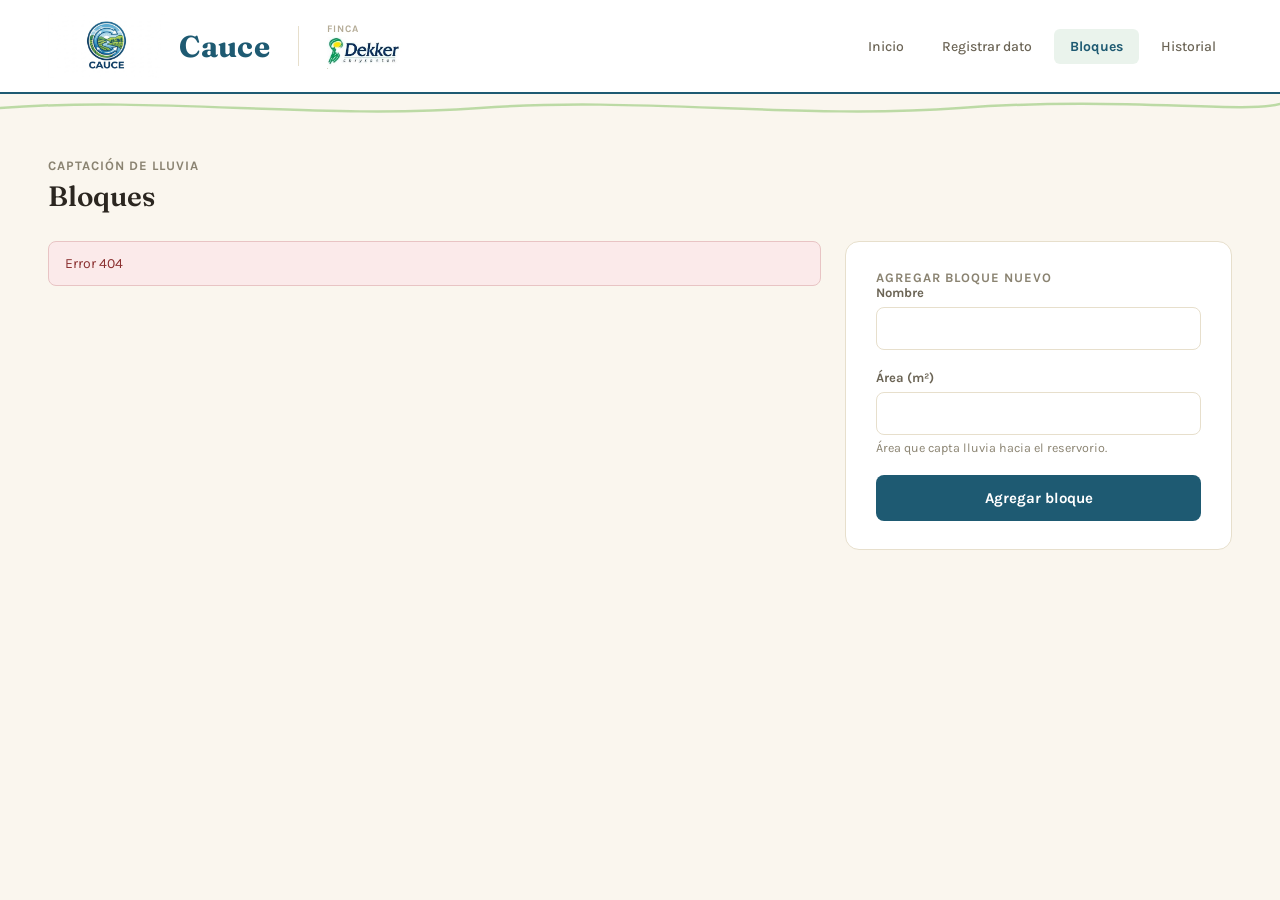
==== frontend/bloques.html @ ff834d20 "Pantalla de bloques con lista y formulario" ====
<!DOCTYPE html>
<html lang="es">
<head>
  <meta charset="UTF-8">
  <meta name="viewport" content="width=device-width, initial-scale=1">
  <title>Cauce — Bloques</title>
  <link rel="stylesheet" href="style.css">
</head>
<body>
  <header id="encabezado" data-pagina="bloques"></header>

  <main class="pagina">
    <div>
      <div class="antetitulo">Captación de lluvia</div>
      <h1 class="titulo-pagina">Bloques</h1>
    </div>

    <div class="dos-columnas">
      <section>
        <div id="mensaje-bloques"></div>
        <div class="lista-bloques" id="lista-bloques"></div>
        <p class="total-bloques" id="total-bloques"></p>
      </section>

      <section class="tarjeta tarjeta-formulario">
        <div class="antetitulo">Agregar bloque nuevo</div>
        <div id="mensaje-formulario"></div>

        <form id="formulario-bloque">
          <div class="campo">
            <label for="campo-nombre">Nombre</label>
            <input type="text" id="campo-nombre" required autocomplete="off">
          </div>

          <div class="campo">
            <label for="campo-area">Área (m²)</label>
            <input type="number" id="campo-area" step="any" min="0" required autocomplete="off">
            <div class="ayuda-campo">Área que capta lluvia hacia el reservorio.</div>
          </div>

          <button type="submit" class="boton-enviar" id="boton-guardar-bloque">Agregar bloque</button>
        </form>
      </section>
    </div>
  </main>

  <script src="js/utilidades.js"></script>
  <script src="js/api.js"></script>
  <script src="js/encabezado.js"></script>
  <script src="js/bloques.js"></script>
</body>
</html>
---- frontend/style.css ----
/* ===== Tipografías (archivos locales, funcionan sin internet) ===== */
@font-face {
  font-family: "Fraunces";
  font-weight: 500 700;
  font-display: swap;
  src: url("fonts/fraunces-latin.woff2") format("woff2");
}

@font-face {
  font-family: "Karla";
  font-weight: 400 700;
  font-display: swap;
  src: url("fonts/karla-latin.woff2") format("woff2");
}

/* ===== Colores del diseño (se definen una sola vez) ===== */
:root {
  --crema: #faf6ee;
  --blanco: #ffffff;
  --petroleo: #1e5a72;
  --verde-suave: #eaf3ec;
  --verde-aviso-borde: #cde4d1;
  --texto: #2b2620;
  --gris: #6b6455;
  --gris-claro: #8a8371;
  --gris-muy-claro: #b5ac97;
  --borde: #e7dfcc;
  --linea: #f0ebdc;
  --verde: #5b9b4d;
  --naranja: #d98a3d;
  --onda: #8bc46b;
  --entrada-fondo: #e5f0e1;
  --entrada-texto: #3f6e37;
  --salida-fondo: #fbeada;
  --salida-texto: #b5691e;
  --error-fondo: #fbeaea;
  --error-borde: #e8c4c4;
  --error-texto: #8a2f2f;
}

/* ===== Base ===== */
body {
  margin: 0;
  background: var(--crema);
  color: var(--texto);
  font-family: "Karla", system-ui, sans-serif;
}

h1,
h2,
h3 {
  margin: 0;
  font-family: "Fraunces", Georgia, serif;
  font-weight: 600;
}

a {
  color: var(--petroleo);
  text-decoration: none;
}

/* ===== Encabezado y onda ===== */
.encabezado {
  display: flex;
  align-items: center;
  justify-content: space-between;
  gap: 16px;
  padding: 14px 48px;
  background: var(--blanco);
  border-bottom: 2px solid var(--petroleo);
}

.marca {
  display: flex;
  align-items: center;
  gap: 28px;
}

.marca-cauce {
  display: flex;
  align-items: center;
  gap: 14px;
}

.marca-cauce img {
  display: block;
  width: auto;
  height: 64px;
}

.marca-nombre {
  font-family: "Fraunces", Georgia, serif;
  font-size: 30px;
  font-weight: 700;
  letter-spacing: 0.3px;
  color: var(--petroleo);
}

.finca {
  display: flex;
  align-items: center;
  gap: 28px;
}

.finca-separador {
  width: 1.5px;
  height: 40px;
  background: var(--borde);
}

.finca-etiqueta {
  display: block;
  margin-bottom: 2px;
  font-size: 10px;
  font-weight: 700;
  letter-spacing: 0.8px;
  text-transform: uppercase;
  color: var(--gris-muy-claro);
}

.finca img {
  display: block;
  height: 32px;
  width: auto;
  object-fit: contain;
}

.menu {
  display: flex;
  flex-wrap: wrap;
  gap: 6px;
}

.menu a {
  padding: 9px 16px;
  border-radius: 6px;
  font-size: 14px;
  font-weight: 500;
  color: var(--gris);
}

.menu a.activo {
  background: var(--verde-suave);
  font-weight: 700;
  color: var(--petroleo);
}

.onda {
  display: block;
  width: 100%;
  height: 28px;
}

/* ===== Estructura de las páginas ===== */
.pagina {
  display: flex;
  flex-direction: column;
  gap: 28px;
  max-width: 1280px;
  margin: 0 auto;
  padding: 36px 48px 48px;
  box-sizing: border-box;
}

.antetitulo {
  font-size: 13px;
  font-weight: 700;
  letter-spacing: 1px;
  text-transform: uppercase;
  color: var(--gris-claro);
}

.titulo-pagina {
  margin-top: 6px;
  font-size: 28px;
}

/* ===== Tarjetas ===== */
.tarjeta {
  padding: 30px 32px;
  background: var(--blanco);
  border: 1.5px solid var(--borde);
  border-radius: 10px;
}

.tarjeta h2 {
  margin-bottom: 18px;
  font-size: 18px;
}

/* ===== Inicio: nivel del reservorio ===== */
.nivel {
  position: relative;
  overflow: hidden;
  padding: 38px 40px;
}

.nivel-aro {
  position: absolute;
  top: -20px;
  right: -20px;
  width: 140px;
  height: 140px;
  opacity: 0.08;
}

.nivel-etiqueta {
  font-size: 14px;
  font-weight: 600;
  color: var(--gris-claro);
}

.nivel-valor {
  display: flex;
  flex-wrap: wrap;
  align-items: baseline;
  gap: 10px;
  margin-top: 10px;
}

.nivel-cifra {
  font-family: "Fraunces", Georgia, serif;
  font-size: 68px;
  font-weight: 700;
  color: var(--petroleo);
}

.nivel-capacidad {
  font-size: 22px;
  font-weight: 500;
  color: var(--gris-claro);
}

.barra {
  height: 12px;
  margin-top: 22px;
  overflow: hidden;
  background: var(--linea);
  border: 1px solid var(--borde);
  border-radius: 6px;
}

.barra-relleno {
  width: 0;
  height: 100%;
  background: var(--verde);
}

.nivel-nota {
  margin-top: 9px;
  font-size: 13px;
  color: var(--gris-claro);
}

/* ===== Botones y enlaces grandes ===== */
.acciones {
  display: flex;
  flex-wrap: wrap;
  gap: 14px;
}

.boton-grande {
  display: flex;
  flex: 1;
  align-items: center;
  justify-content: space-between;
  min-width: 240px;
  padding: 18px 22px;
  box-sizing: border-box;
  font-size: 15px;
  font-weight: 700;
  border-radius: 8px;
}

.boton-grande.primario {
  background: var(--petroleo);
  color: var(--blanco);
}

.boton-grande.secundario {
  background: var(--blanco);
  border: 1.5px solid var(--petroleo);
  color: var(--petroleo);
}

/* ===== Lista de últimos registros ===== */
.registro-fila {
  display: flex;
  align-items: center;
  justify-content: space-between;
  gap: 14px;
  padding: 13px 0;
  border-bottom: 1px solid var(--linea);
}

.registro-fila:last-child {
  border-bottom: none;
}

.registro-izquierda {
  display: flex;
  align-items: center;
  gap: 14px;
}

.punto {
  flex: none;
  width: 7px;
  height: 7px;
  border-radius: 50%;
}

.punto.entrada {
  background: var(--verde);
}

.punto.salida {
  background: var(--naranja);
}

.registro-fuente {
  font-size: 14px;
  font-weight: 600;
}

.registro-detalle {
  font-size: 12px;
  color: var(--gris-claro);
}

.registro-cantidad {
  font-size: 14px;
  font-weight: 700;
  white-space: nowrap;
}

.registro-cantidad.entrada {
  color: var(--verde);
}

.registro-cantidad.salida {
  color: var(--naranja);
}

/* ===== Mensajes ===== */
.mensaje-vacio {
  font-size: 14px;
  color: var(--gris-claro);
}

.mensaje-error {
  padding: 13px 16px;
  font-size: 14px;
  color: var(--error-texto);
  background: var(--error-fondo);
  border: 1.5px solid var(--error-borde);
  border-radius: 8px;
}

/* ===== Historial ===== */
.cabecera-con-filtro {
  display: flex;
  flex-wrap: wrap;
  align-items: flex-end;
  justify-content: space-between;
  gap: 16px;
}

.filtro {
  padding: 9px 14px;
  background: var(--blanco);
  color: var(--texto);
  font-family: "Karla", system-ui, sans-serif;
  font-size: 13px;
  border: 1.5px solid var(--borde);
  border-radius: 6px;
}

.tarjeta-tabla {
  padding: 8px 22px 22px;
}

.tabla-scroll {
  overflow-x: auto;
}

table {
  width: 100%;
  border-collapse: collapse;
}

th {
  padding: 12px 16px;
  text-align: left;
  font-size: 12px;
  font-weight: 700;
  letter-spacing: 0.5px;
  text-transform: uppercase;
  color: var(--gris-claro);
}

td {
  padding: 15px 16px;
  font-size: 14px;
  white-space: nowrap;
  border-top: 1px solid var(--linea);
}

.valor-fuerte {
  font-weight: 700;
}

.etiqueta {
  padding: 4px 10px;
  font-size: 12px;
  font-weight: 700;
  border-radius: 5px;
}

.etiqueta.entrada {
  background: var(--entrada-fondo);
  color: var(--entrada-texto);
}

.etiqueta.salida {
  background: var(--salida-fondo);
  color: var(--salida-texto);
}
/* ===== Celular ===== */
@media (max-width: 800px) {
  .encabezado {
    flex-direction: column;
    align-items: flex-start;
    padding: 14px 16px;
  }

  .pagina {
    padding: 24px 16px 40px;
  }

  .nivel {
    padding: 28px 22px;
  }

  .nivel-cifra {
    font-size: 52px;
  }

  .tarjeta {
    padding: 22px 20px;
  }
}
/* ---------- Formulario de registro ---------- */
.tarjeta-formulario {
  max-width: 620px;
  background: var(--blanco);
  border: 1.5px solid var(--borde);
  border-radius: 14px;
  padding: 28px 30px;
}

.campo {
  margin-bottom: 20px;
}

.campo label {
  display: block;
  font-size: 13px;
  font-weight: 700;
  color: var(--gris);
  margin-bottom: 7px;
}

.campo input,
.campo select,
.campo textarea {
  width: 100%;
  box-sizing: border-box;
  padding: 12px 14px;
  border-radius: 8px;
  border: 1.5px solid var(--borde);
  background: var(--blanco);
  font-family: inherit;
  font-size: 14px;
  color: var(--texto);
}

.campo input:focus,
.campo select:focus,
.campo textarea:focus {
  outline: none;
  border-color: var(--petroleo);
}

.campo textarea {
  resize: vertical;
  min-height: 80px;
}

.campos-dos {
  display: grid;
  grid-template-columns: 1fr 1fr;
  gap: 16px;
}

.ayuda-campo {
  margin-top: 6px;
  font-size: 12.5px;
  color: var(--gris-claro);
}

.boton-enviar {
  width: 100%;
  padding: 14px;
  border: none;
  border-radius: 8px;
  background: var(--petroleo);
  color: var(--blanco);
  font-family: inherit;
  font-size: 15px;
  font-weight: 700;
  cursor: pointer;
}

.boton-enviar:disabled {
  opacity: 0.6;
  cursor: default;
}

.aviso-ok {
  margin-bottom: 20px;
  padding: 13px 16px;
  border-radius: 8px;
  border: 1.5px solid var(--verde-aviso-borde);
  background: var(--verde-suave);
  font-size: 14px;
  color: var(--petroleo);
}

@media (max-width: 800px) {
  .campos-dos {
    grid-template-columns: 1fr;
  }

  .tarjeta-formulario {
    padding: 22px 18px;
  }
}
/* ---------- Bloques ---------- */
.dos-columnas {
  display: grid;
  grid-template-columns: 2fr 1fr;
  gap: 24px;
  align-items: start;
}

.lista-bloques {
  display: grid;
  gap: 14px;
}

.tarjeta-bloque {
  display: flex;
  justify-content: space-between;
  align-items: center;
  background: var(--blanco);
  border: 1.5px solid var(--borde);
  border-radius: 14px;
  padding: 22px 26px;
}

.nombre-bloque {
  font-weight: 700;
  color: var(--texto);
}

.area-bloque {
  font-family: "Fraunces", Georgia, serif;
  font-weight: 700;
  font-size: 21px;
  color: var(--petroleo);
}

.total-bloques {
  margin-top: 4px;
  font-size: 13px;
  color: var(--gris-claro);
}

@media (max-width: 800px) {
  .dos-columnas {
    grid-template-columns: 1fr;
  }
}
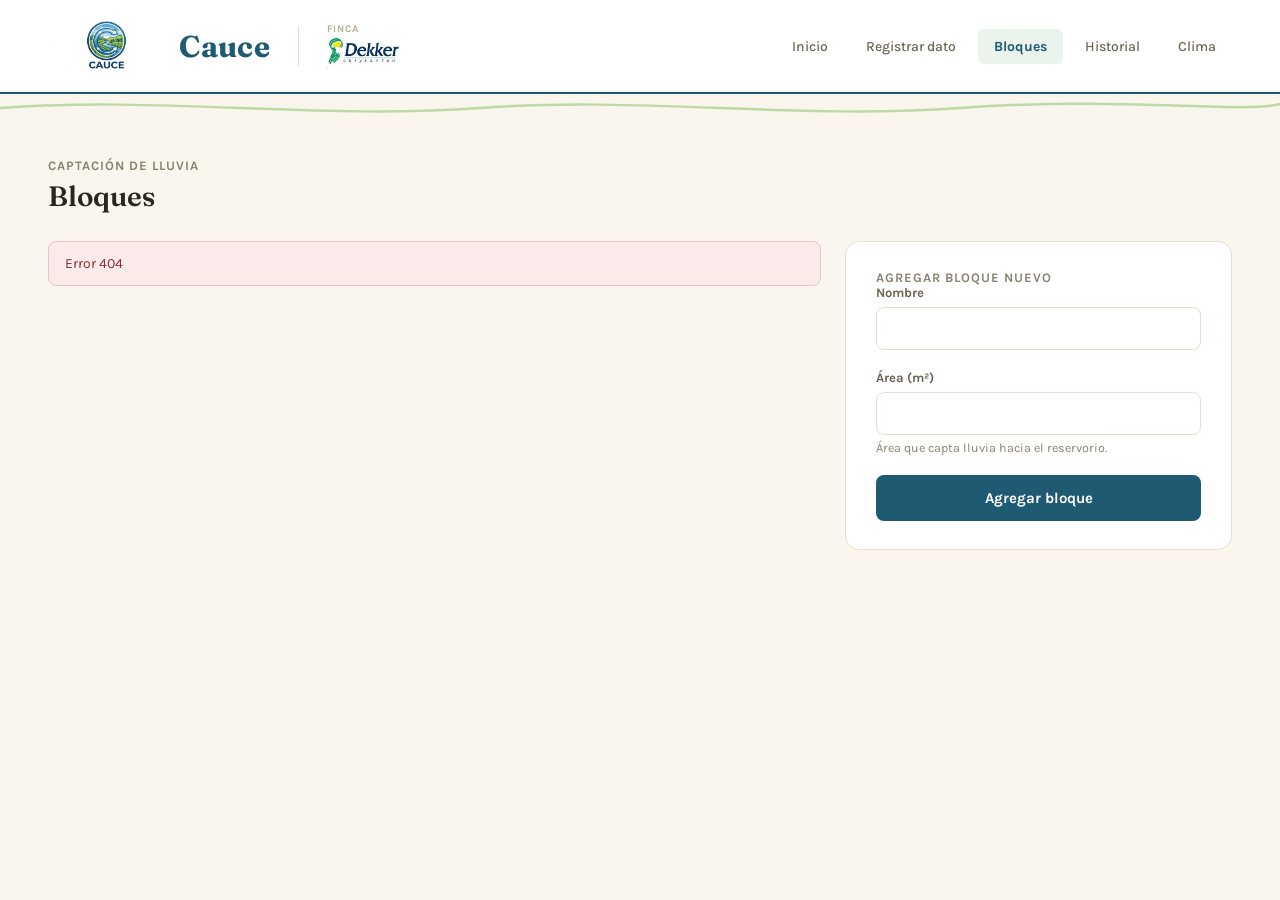
==== commit 3247532b: "Botones para editar y eliminar bloques" ====
--- a/frontend/bloques.html
+++ b/frontend/bloques.html
@@ -42,6 +42,39 @@
         </form>
       </section>
     </div>
+        <dialog class="dialogo" id="dialogo-bloque">
+      <form id="formulario-dialogo">
+        <h2 id="titulo-dialogo"></h2>
+        <p class="resumen-anular" id="resumen-dialogo"></p>
+        <div id="mensaje-dialogo"></div>
+
+        <div id="campos-edicion">
+          <div class="campo">
+            <label for="editar-nombre">Nombre</label>
+            <input type="text" id="editar-nombre" required maxlength="100" autocomplete="off">
+          </div>
+          <div class="campo">
+            <label for="editar-area">Área (m²)</label>
+            <input type="number" id="editar-area" step="any" min="0.01" required autocomplete="off">
+          </div>
+        </div>
+
+        <p class="aviso-recalculo">
+          Cambiar el área o eliminar un bloque recalcula toda la lluvia registrada
+          desde la fecha de inicio.
+        </p>
+
+        <div class="campo">
+          <label for="clave-dialogo">Clave de administrador</label>
+          <input type="password" id="clave-dialogo" required autocomplete="off">
+        </div>
+
+        <div class="botones-dialogo">
+          <button type="button" class="boton-secundario" id="boton-cancelar">Cancelar</button>
+          <button type="submit" id="boton-confirmar"></button>
+        </div>
+      </form>
+    </dialog>
   </main>
 
   <script src="js/utilidades.js"></script>
--- a/frontend/style.css
+++ b/frontend/style.css
@@ -591,4 +591,548 @@
   .dos-columnas {
     grid-template-columns: 1fr;
   }
+}
+/* ---------- Clima y predicción ---------- */
+:root {
+  --serie-mejor: #1677a8;
+  --serie-peor: #c4741f;
+}
+
+#mensaje-clima:empty,
+#alerta-clima:empty {
+  display: none;
+}
+
+.dias-clima {
+  display: grid;
+  grid-template-columns: repeat(3, 1fr);
+  gap: 18px;
+}
+
+.dia-clima {
+  padding: 24px 26px;
+  transition: transform 0.2s ease, box-shadow 0.2s ease;
+}
+
+.dia-clima:hover {
+  transform: translateY(-3px);
+  box-shadow: 0 10px 24px rgba(30, 90, 114, 0.1);
+}
+
+.lluvia-dia {
+  margin-top: 12px;
+  font-family: "Fraunces", Georgia, serif;
+  font-size: 44px;
+  font-weight: 700;
+  line-height: 1;
+  color: var(--petroleo);
+}
+
+.unidad-dia {
+  margin-top: 4px;
+  font-size: 13px;
+  color: var(--gris);
+}
+
+.barra-probabilidad {
+  height: 6px;
+  margin: 16px 0 8px;
+  background: var(--linea);
+  border-radius: 3px;
+  overflow: hidden;
+}
+
+.relleno-probabilidad {
+  height: 100%;
+  background: var(--serie-mejor);
+  border-radius: 3px;
+  animation: crecer 0.8s ease-out;
+}
+
+.dato-dia {
+  margin-top: 4px;
+  font-size: 13px;
+  color: var(--gris);
+}
+
+.aporte-dia {
+  margin-top: 14px;
+  padding-top: 12px;
+  border-top: 1px solid var(--linea);
+  font-size: 14px;
+  font-weight: 700;
+  color: var(--petroleo);
+}
+
+.alerta {
+  display: flex;
+  align-items: center;
+  gap: 12px;
+  padding: 14px 18px;
+  font-size: 14px;
+  color: var(--error-texto);
+  background: var(--error-fondo);
+  border: 1.5px solid var(--error-borde);
+  border-radius: 8px;
+}
+
+.alerta-icono {
+  display: grid;
+  place-items: center;
+  flex-shrink: 0;
+  width: 24px;
+  height: 24px;
+  font-weight: 700;
+  color: var(--blanco);
+  background: var(--error-texto);
+  border-radius: 50%;
+}
+
+.cabecera-grafico {
+  display: flex;
+  justify-content: space-between;
+  align-items: flex-start;
+  gap: 16px;
+  flex-wrap: wrap;
+}
+.tarjeta .cabecera-grafico h2 {
+  margin-bottom: 4px;
+}
+
+.subtitulo-grafico {
+  margin: 0;
+  font-size: 13px;
+  color: var(--gris-claro);
+}
+
+.leyenda {
+  display: flex;
+  gap: 18px;
+  font-size: 13px;
+  color: var(--gris);
+}
+
+.leyenda-item {
+  display: flex;
+  align-items: center;
+  gap: 8px;
+}
+
+.clave-linea {
+  width: 18px;
+  height: 3px;
+  border-radius: 2px;
+}
+
+.clave-mejor {
+  background: var(--serie-mejor);
+}
+
+.clave-peor {
+  background: var(--serie-peor);
+}
+
+.grafico {
+  position: relative;
+  margin-top: 18px;
+}
+
+.grafico svg {
+  display: block;
+  max-width: 100%;
+  overflow: visible;
+}
+
+.grafico svg:focus-visible {
+  outline: 2px solid var(--petroleo);
+  outline-offset: 4px;
+  border-radius: 4px;
+}
+
+.rejilla {
+  stroke: var(--linea);
+  stroke-width: 1;
+}
+
+.texto-eje,
+.texto-referencia {
+  font-size: 12px;
+  fill: var(--gris-claro);
+}
+
+.linea-capacidad,
+.linea-critica {
+  stroke-width: 1.5;
+  stroke-dasharray: 5 5;
+}
+
+.linea-capacidad {
+  stroke: var(--gris-muy-claro);
+}
+
+.linea-critica {
+  stroke: var(--error-texto);
+  opacity: 0.6;
+}
+
+.banda {
+  fill: var(--serie-mejor);
+  opacity: 0.08;
+}
+
+.serie {
+  fill: none;
+  stroke-width: 2.5;
+  stroke-linecap: round;
+  stroke-linejoin: round;
+  animation: dibujar 1.2s ease-out forwards;
+}
+
+.serie.mejor,
+.punto.mejor {
+  stroke: var(--serie-mejor);
+}
+
+.serie.peor,
+.punto.peor {
+  stroke: var(--serie-peor);
+}
+
+.punto {
+  fill: var(--blanco);
+  stroke-width: 2.5;
+  transition: r 0.15s ease;
+}
+
+.punto.activo {
+  r: 7;
+}
+
+.etiqueta-final {
+  font-size: 13px;
+  font-weight: 700;
+  fill: var(--texto);
+}
+
+.guia {
+  stroke: var(--gris-muy-claro);
+  stroke-width: 1;
+  pointer-events: none;
+}
+
+.tooltip {
+  position: absolute;
+  top: 0;
+  padding: 10px 14px;
+  font-size: 13px;
+  background: var(--blanco);
+  border: 1.5px solid var(--borde);
+  border-radius: 8px;
+  box-shadow: 0 8px 20px rgba(43, 38, 32, 0.12);
+  pointer-events: none;
+  white-space: nowrap;
+}
+
+.fecha-tooltip {
+  margin-bottom: 6px;
+  font-weight: 700;
+}
+
+.valor-tooltip {
+  display: flex;
+  align-items: center;
+  gap: 8px;
+  color: var(--gris);
+}
+
+.valor-tooltip::before {
+  content: "";
+  width: 12px;
+  height: 3px;
+  border-radius: 2px;
+}
+
+.valor-tooltip.mejor::before {
+  background: var(--serie-mejor);
+}
+
+.valor-tooltip.peor::before {
+  background: var(--serie-peor);
+}
+
+.detalle-tooltip {
+  margin-top: 6px;
+  color: var(--gris-claro);
+}
+
+.nota-grafico {
+  margin: 18px 0 0;
+  font-size: 13px;
+  line-height: 1.5;
+  color: var(--gris);
+}
+
+.tabla-detalle {
+  margin-top: 14px;
+  font-size: 14px;
+}
+
+.tabla-detalle summary {
+  cursor: pointer;
+  font-weight: 700;
+  color: var(--petroleo);
+}
+
+@keyframes dibujar {
+  to {
+    stroke-dashoffset: 0;
+  }
+}
+
+@keyframes crecer {
+  from {
+    width: 0;
+  }
+}
+
+@media (prefers-reduced-motion: reduce) {
+  .serie {
+    animation: none;
+    stroke-dashoffset: 0 !important;
+  }
+
+  .relleno-probabilidad {
+    animation: none;
+  }
+}
+
+@media (max-width: 800px) {
+  .dias-clima {
+    grid-template-columns: 1fr;
+  }
+}
+
+/* ---------- Registrar: caja del consumo calculado ---------- */
+.caja-consumo {
+  margin-top: 10px;
+  padding: 13px 16px;
+  font-size: 14px;
+  color: var(--petroleo);
+  background: var(--verde-suave);
+  border: 1.5px solid var(--verde-aviso-borde);
+  border-radius: 8px;
+}
+
+.caja-consumo.alerta-consumo {
+  color: var(--error-texto);
+  background: var(--error-fondo);
+  border-color: var(--error-borde);
+}
+
+/* ---------- Clima: horas de bombeo ---------- */
+.planes-bombeo {
+  display: grid;
+  grid-template-columns: 1fr 1fr;
+  gap: 28px;
+  margin-top: 20px;
+}
+
+.m3-plan {
+  margin: 6px 0 16px;
+  font-family: "Fraunces", Georgia, serif;
+  font-size: 26px;
+  font-weight: 700;
+  color: var(--petroleo);
+}
+
+.fila-bocatoma {
+  display: grid;
+  grid-template-columns: 150px 1fr 90px;
+  align-items: center;
+  gap: 12px;
+  padding: 9px 0;
+  border-top: 1px solid var(--linea);
+  font-size: 14px;
+}
+
+.nombre-bocatoma {
+  color: var(--texto);
+}
+
+.barra-bombeo {
+  height: 8px;
+  background: var(--linea);
+  border-radius: 4px;
+  overflow: hidden;
+}
+
+.relleno-bombeo {
+  height: 100%;
+  background: var(--serie-mejor);
+  border-radius: 4px;
+  animation: crecer 0.8s ease-out;
+}
+
+.horas-bocatoma {
+  text-align: right;
+  font-weight: 700;
+  color: var(--petroleo);
+}
+
+.sin-bombeo {
+  margin: 0;
+  font-size: 14px;
+  color: var(--gris);
+}
+
+@media (max-width: 800px) {
+  .planes-bombeo {
+    grid-template-columns: 1fr;
+  }
+
+  .fila-bocatoma {
+    grid-template-columns: 1fr 1fr 80px;
+  }
+}
+
+.aviso-bombeo a {
+  margin-left: auto;
+  font-weight: 600;
+  color: inherit;
+  white-space: nowrap;
+}
+
+[hidden] {
+  display: none !important;
+}
+.solo-lectores {
+  position: absolute;
+  width: 1px;
+  height: 1px;
+  overflow: hidden;
+  clip: rect(0 0 0 0);
+  white-space: nowrap;
+}
+
+.celda-acciones {
+  text-align: right;
+}
+
+.boton-anular {
+  padding: 6px 12px;
+  border: 1px solid #b42318;
+  border-radius: 8px;
+  background: transparent;
+  color: #b42318;
+  font: inherit;
+  font-size: 0.85rem;
+  cursor: pointer;
+}
+
+.boton-anular:hover,
+.boton-anular:focus-visible {
+  background: #b42318;
+  color: #fff;
+}
+
+.dialogo {
+  width: min(30rem, 100% - 32px);
+  padding: 24px;
+  border: none;
+  border-radius: 16px;
+}
+
+.dialogo::backdrop {
+  background: rgb(0 0 0 / 0.45);
+}
+
+.dialogo h2 {
+  margin: 0 0 8px;
+}
+
+.resumen-anular {
+  margin: 0 0 16px;
+  padding: 10px 12px;
+  border-radius: 8px;
+  background: #f4f1ea;
+  font-weight: 600;
+}
+
+.botones-dialogo {
+  display: flex;
+  justify-content: flex-end;
+  gap: 12px;
+  margin-top: 16px;
+}
+
+.boton-secundario,
+.boton-peligro, 
+.boton-primario {
+  padding: 10px 18px;
+  border-radius: 10px;
+  font: inherit;
+  font-weight: 600;
+  cursor: pointer;
+}
+
+.boton-secundario {
+  border: 1px solid #c9c2b4;
+  background: transparent;
+}
+
+.boton-peligro {
+  border: none;
+  background: #b42318;
+  color: #fff;
+}
+
+.boton-peligro:disabled {
+  opacity: 0.6;
+  cursor: wait;
+}
+.boton-primario {
+  border: none;
+  background: #1d5b74;
+  color: #fff;
+}
+
+.boton-primario:disabled {
+  opacity: 0.6;
+  cursor: wait;
+}
+
+.acciones-bloque {
+  display: flex;
+  gap: 8px;
+  margin-left: auto;
+}
+
+.boton-editar {
+  padding: 6px 12px;
+  border: 1px solid #1d5b74;
+  border-radius: 8px;
+  background: transparent;
+  color: #1d5b74;
+  font: inherit;
+  font-size: 0.85rem;
+  cursor: pointer;
+}
+
+.boton-editar:hover,
+.boton-editar:focus-visible {
+  background: #1d5b74;
+  color: #fff;
+}
+
+.aviso-recalculo {
+  margin: 0 0 12px;
+  padding: 10px 12px;
+  border-left: 4px solid #c4741f;
+  border-radius: 4px;
+  background: #fbf3e9;
+  font-size: 0.85rem;
+}
+
+.tarjeta-bloque {
+  gap: 16px;
 }
